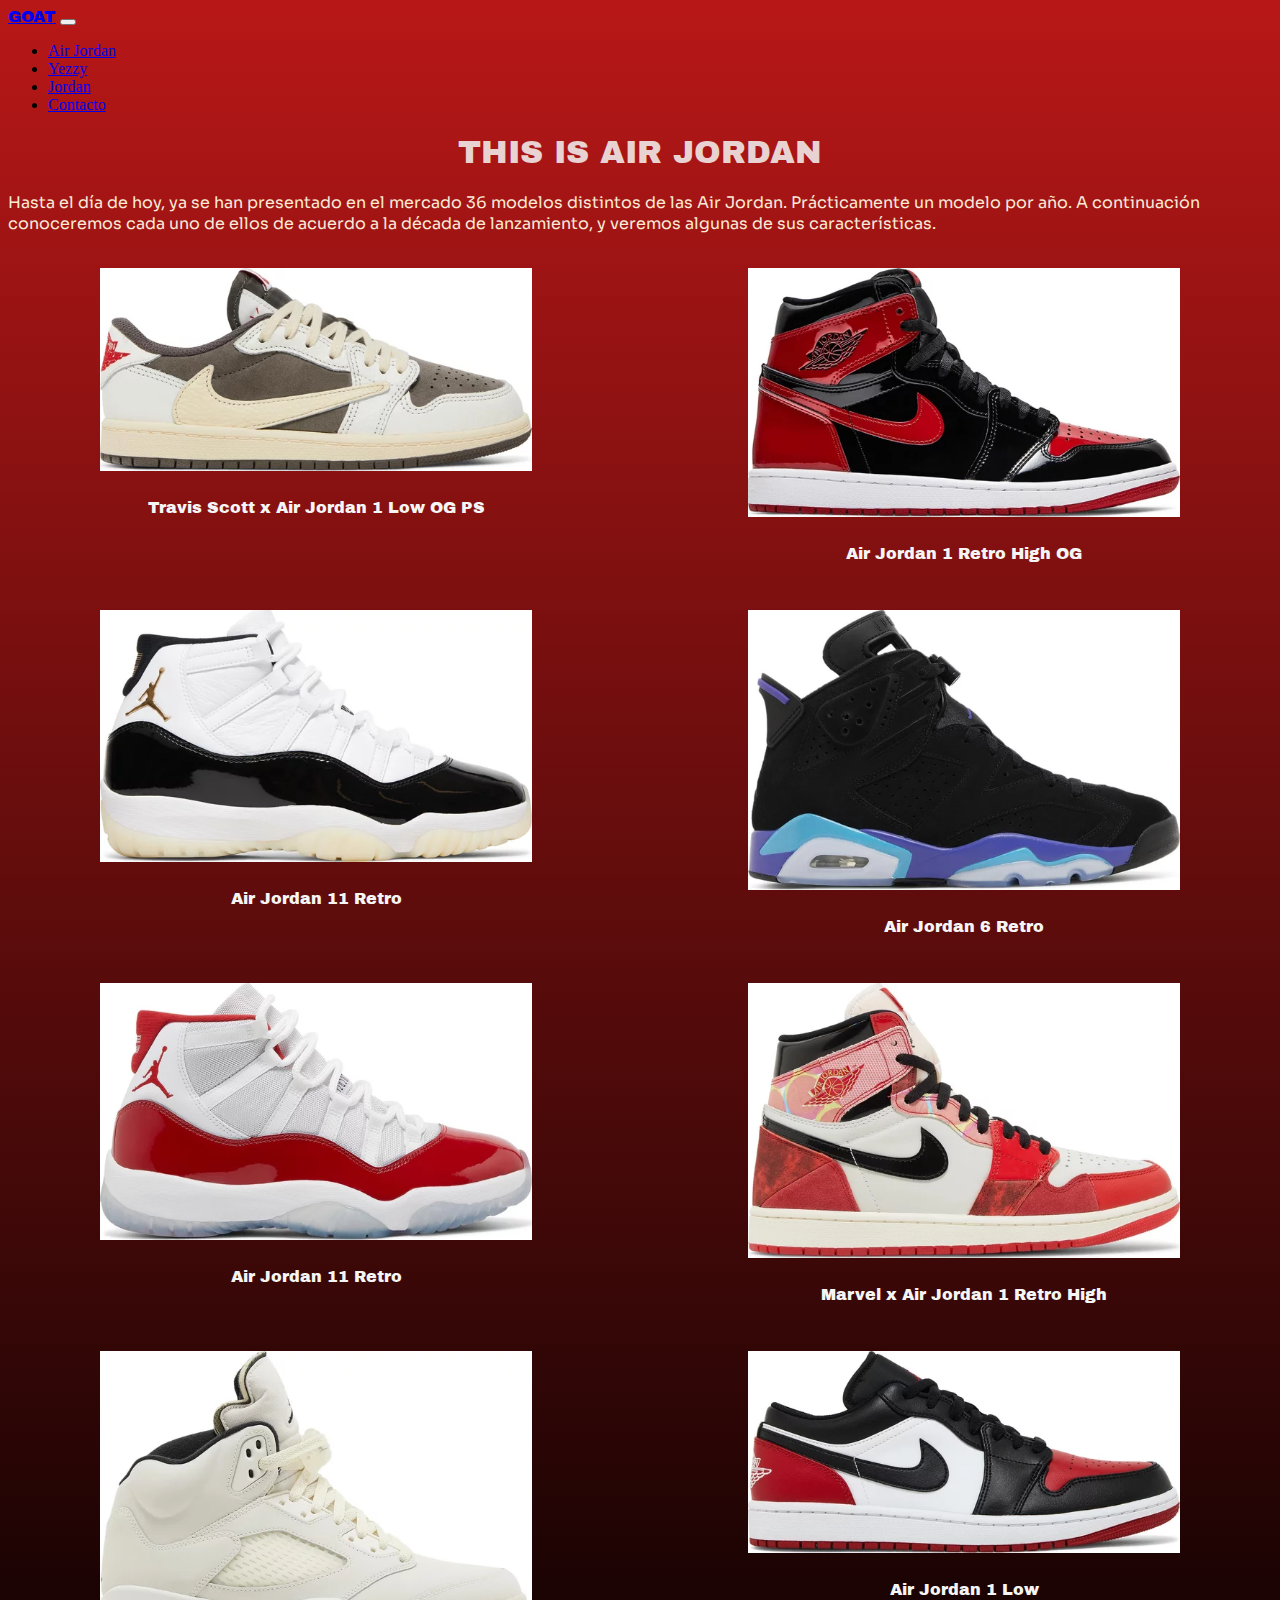
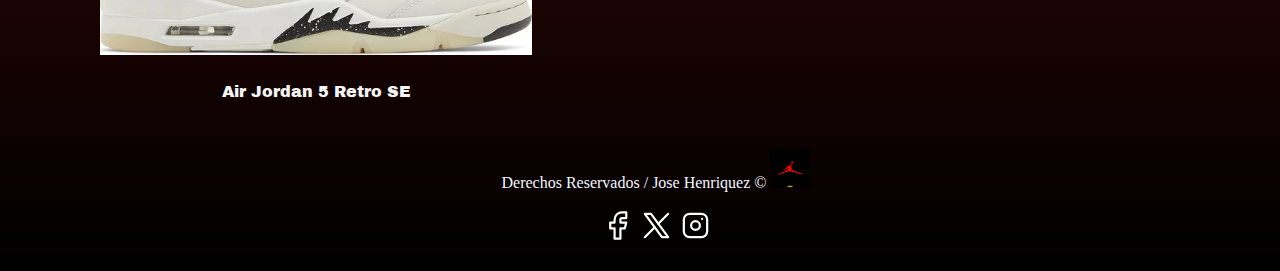
==== pages/air_Jordan.html @ 8870b2eb "carga inicial" ====
<!DOCTYPE html>
<html lang="es">
  <head>
    <meta charset="UTF-8" />
    <meta name="viewport" content="width=device-width, initial-scale=1.0" />
    <!-- inicia bs -->
    <link
      rel="stylesheet"
      href="https://cdn.jsdelivr.net/npm/bootstrap@4.6.2/dist/css/bootstrap.min.css"
      integrity="sha384-xOolHFLEh07PJGoPkLv1IbcEPTNtaed2xpHsD9ESMhqIYd0nLMwNLD69Npy4HI+N"
      crossorigin="anonymous"
    />
    <!-- fin bs -->
    <!-- inicia font -->
    <link rel="preconnect" href="https://fonts.googleapis.com" />
    <link rel="preconnect" href="https://fonts.gstatic.com" crossorigin />
    <link
      href="https://fonts.googleapis.com/css2?family=Archivo+Black&family=Rubik+Scribble&display=swap"
      rel="stylesheet"
    />
    <!-- fin font -->
    <!-- inicia font 2 -->
    <link rel="preconnect" href="https://fonts.googleapis.com" />
    <link rel="preconnect" href="https://fonts.gstatic.com" crossorigin />
    <link
      href="https://fonts.googleapis.com/css2?family=Amatic+SC:wght@400;700&family=Archivo+Black&family=Rubik+Scribble&family=Sora:wght@100..800&display=swap"
      rel="stylesheet"
    />
    <!-- fin fon 2 -->
    <link rel="stylesheet" href="/css/estilos.css" />
    <link rel="stylesheet" href="./air_Jordan.html" />
    <link rel="shortcut icon" href="../img/logo_1.jpg" type="image/x-icon" />

    <title>Air Jordan</title>
  </head>
  <body>
    <!-- inicia navbar -->
    <nav class="navbar navbar-expand-md bg-dark navbar-dark">
      <!-- Brand -->
      <a class="navbar-brand" href="../index.html">GOAT</a>

      <!-- Toggler/collapsibe Button -->
      <button
        class="navbar-toggler"
        type="button"
        data-toggle="collapse"
        data-target="#collapsibleNavbar"
      >
        <span class="navbar-toggler-icon"></span>
      </button>

      <!-- Navbar links -->
      <div class="collapse navbar-collapse" id="collapsibleNavbar">
        <ul class="navbar-nav">
          <li class="nav-item">
            <a class="nav-link" href="./air_Jordan.html">Air Jordan</a>
          </li>
          <li class="nav-item">
            <a class="nav-link" href="./yezzy.html">Yezzy</a>
          </li>
          <li class="nav-item">
            <a class="nav-link" href="./jordan.html">Jordan</a>
          </li>
          <li class="nav-item">
            <a class="nav-link" href="./Contacto.html">Contacto</a>
          </li>
        </ul>
      </div>
    </nav>
    <!-- fin navbar -->

    <section class="py-5 text-center container">
      <div class="row py-lg-5">
        <div class="col-lg-6 col-md-8 mx-auto">
          <h1 class="fw-light">THIS IS AIR JORDAN</h1>
          <p class="lead text-body-secondary" style="color: antiquewhite">
            Hasta el día de hoy, ya se han presentado en el mercado 36 modelos
            distintos de las Air Jordan. Prácticamente un modelo por año. A
            continuación conoceremos cada uno de ellos de acuerdo a la década de
            lanzamiento, y veremos algunas de sus características.
          </p>
        </div>
      </div>
    </section>

    <br />
    <div class="contenedor">
      <div class="producto">
        <img class="imagen-producto" src="/img/jordan_1.webp" alt="jordan1" />
        <div class="producto-nombre">
          <p>Travis Scott x Air Jordan 1 Low OG PS</p>
        </div>
      </div>
      <!-- producto 1 -->
      <div class="producto">
        <img class="imagen-producto" src="/img/jordan_2.webp" alt="jordan2" />
        <div class="producto-nombre">
          <p>Air Jordan 1 Retro High OG</p>
        </div>
      </div>
      <!-- producto 2 -->
      <div class="producto">
        <img class="imagen-producto" src="/img/jordan_3.webp" alt="jordan3" />
        <div class="producto-nombre2">
          <p>Air Jordan 11 Retro</p>
        </div>
      </div>
      <!-- producto 3-->
      <div class="producto">
        <img class="imagen-producto" src="/img/jordan_4.webp" alt="Jordan4" />
        <div class="producto-nombre2">
          <p>Air Jordan 6 Retro</p>
        </div>
      </div>
      <!-- producto 4-->
      <div class="producto">
        <img class="imagen-producto" src="/img/jordan_5.webp" alt="jordan5" />
        <div class="producto-nombre2">
          <p>Air Jordan 11 Retro</p>
        </div>
      </div>
      <!-- producto 5 -->
      <div class="producto">
        <img class="imagen-producto" src="/img/jordan_6.webp" alt="jordan6" />
        <div class="producto-nombre2">
          <p>Marvel x Air Jordan 1 Retro High</p>
        </div>
        <!-- producto 6 -->
      </div>
      <div class="producto">
        <img class="imagen-producto" src="/img/jordan_7.webp" alt="jordan7" />
        <div class="producto-nombre2">
          <p>Air Jordan 5 Retro SE</p>
        </div>
      </div>
      <!-- producto 7 -->
      <div class="producto">
        <img class="imagen-producto" src="/img/jordan_8.webp" alt="jordan8" />
        <div class="producto-nombre2">
          <p>Air Jordan 1 Low</p>
        </div>
      </div>
      <!-- producto 8 -->
    </div>

    <script
      src="https://cdn.jsdelivr.net/npm/jquery@3.5.1/dist/jquery.slim.min.js"
      integrity="sha384-DfXdz2htPH0lsSSs5nCTpuj/zy4C+OGpamoFVy38MVBnE+IbbVYUew+OrCXaRkfj"
      crossorigin="anonymous"
    ></script>
    <script
      src="https://cdn.jsdelivr.net/npm/popper.js@1.16.1/dist/umd/popper.min.js"
      integrity="sha384-9/reFTGAW83EW2RDu2S0VKaIzap3H66lZH81PoYlFhbGU+6BZp6G7niu735Sk7lN"
      crossorigin="anonymous"
    ></script>
    <script
      src="https://cdn.jsdelivr.net/npm/bootstrap@4.6.2/dist/js/bootstrap.min.js"
      integrity="sha384-+sLIOodYLS7CIrQpBjl+C7nPvqq+FbNUBDunl/OZv93DB7Ln/533i8e/mZXLi/P+"
      crossorigin="anonymous"
    ></script>

    <footer class="footer">
      <p>
        Derechos Reservados / Jose Henriquez ©
        <img src="../img/logo2.jpg" alt="logo" width="40" height="40" />
      </p>
      <!-- inicio de iconos -->
      <svg
        xmlns="http://www.w3.org/2000/svg"
        class="icon icon-tabler icon-tabler-brand-facebook"
        width="35"
        height="35"
        viewBox="0 0 24 24"
        stroke-width="1.5"
        stroke="#ffffff"
        fill="none"
        stroke-linecap="round"
        stroke-linejoin="round"
      >
        <path stroke="none" d="M0 0h24v24H0z" fill="none" />
        <path
          d="M7 10v4h3v7h4v-7h3l1 -4h-4v-2a1 1 0 0 1 1 -1h3v-4h-3a5 5 0 0 0 -5 5v2h-3"
        />
      </svg>
      <svg
        xmlns="http://www.w3.org/2000/svg"
        class="icon icon-tabler icon-tabler-brand-x"
        width="35"
        height="35"
        viewBox="0 0 24 24"
        stroke-width="1.5"
        stroke="#ffffff"
        fill="none"
        stroke-linecap="round"
        stroke-linejoin="round"
      >
        <path stroke="none" d="M0 0h24v24H0z" fill="none" />
        <path d="M4 4l11.733 16h4.267l-11.733 -16z" />
        <path d="M4 20l6.768 -6.768m2.46 -2.46l6.772 -6.772" />
      </svg>
      <svg
        xmlns="http://www.w3.org/2000/svg"
        class="icon icon-tabler icon-tabler-brand-instagram"
        width="35"
        height="35"
        viewBox="0 0 24 24"
        stroke-width="1.5"
        stroke="#ffffff"
        fill="none"
        stroke-linecap="round"
        stroke-linejoin="round"
      >
        <path stroke="none" d="M0 0h24v24H0z" fill="none" />
        <path
          d="M4 4m0 4a4 4 0 0 1 4 -4h8a4 4 0 0 1 4 4v8a4 4 0 0 1 -4 4h-8a4 4 0 0 1 -4 -4z"
        />
        <path d="M12 12m-3 0a3 3 0 1 0 6 0a3 3 0 1 0 -6 0" />
        <path d="M16.5 7.5l0 .01" />
      </svg>
      <!-- fin de iconos -->
    </footer>
  </body>
</html>
---- css/estilos.css ----
/* *{
  margin: 0;
  padding: 0;
  box-sizing: border-box;
}  */

body {
  background: linear-gradient(#b81717, #000);
  background-size: cover;
}

/* navegador */

.navbar-brand {
  font-family: "Archivo Black", sans-serif;
  font-weight: 400;
  font-style: normal;
}

/* contacto */
.formulario {
  display: grid;
  justify-content: center;
}
.form-check-label {
  color: #000;
}
.form-group {
  color: #000;
}
.buttonform {
  color: #000;
}

/* fin contacto */

/* footer */

.footer {
  background-color: linear-gradient(#000, #b81717);
  padding: 1rem 1rem;
  width: 100%;
  color: aliceblue;
  text-align: center;
}

@media (min-width: 768px) {
  .footer {
    background-color: linear-gradient(#000, #b81717);
    padding: 1rem 1rem;
    width: 100%;
    color: aliceblue;
    text-align: center;
  }
}

h1 {
  font-family: "Archivo Black", sans-serif;
  color: rgba(245, 245, 245, 0.845);
  font-weight: 400;
  font-style: normal;
  text-align: center;
}

.tittlespan {
  color: #000;
}

/* fin footer */

/* card */

.card-img {
  border-radius: 6px;
  overflow: hidden;
  background: white;
  box-shadow: 0px 1px 10px rgba(0, 0, 0, 2);
  transition: all 400ms ease;
}
.card-img:hover {
  box-shadow: 5px 5px 20px rgba(0, 0, 0, 4);
  transform: translateY(-4%);
}
.card-img img {
  width: 100%;
  height: 210px;
}

.card-title {
  font-family: "Archivo Black", sans-serif;
  font-weight: 400;
  font-style: normal;
}

.btn-primary:hover {
  background-color: black;
  color: blanchedalmond;
}
/* fin card */

.parrafo-yezzy {
  font-family: "Oswald", sans-serif;
  font-optical-sizing: auto;
  font-weight: weight;
  font-style: normal;
  font-size: 1.5rem;
  text-align: center;
  margin: 1.5rem;
}

/* inicio productos */
.contenedor {
  display: grid;
  grid-template-columns: 1fr 1fr;
  column-gap: 2rem;
  row-gap: 2rem;
  text-align: center;
}

.producto {
  transition: all 400ms ease;
}

.producto:hover {
  box-shadow: 5px 5px 20px rgba(0, 0, 0, 4);
  transform: translateY(-4%);
}

.imagen-producto {
  width: 70%;
}

.producto-nombre {
  font-family: "Archivo Black", sans-serif;
  font-weight: 400;
  font-style: normal;
  color: whitesmoke;
  margin-top: 1.5rem;
}

.producto-nombre2 {
  font-family: "Archivo Black", sans-serif;
  font-weight: 400;
  font-style: normal;
  color: whitesmoke;
  margin-top: 1.5rem;
}
/* fin productos */

.fw-light {
  font-size: 2rem;
}
.text-body-secondary {
  font-family: "Sora", sans-serif;
  font-optical-sizing: auto;
  font-weight: weight;
  font-style: normal;
}

/* carousel jordan */
.imgcarousel {
  height: 30%;
  width: 30%;
}
.carouseljordan {
  height: 100%;
  width: 100%;
  text-align: center;
}

/* carousel jordan fin */

/*  pagina jordan */

.padre-jordan {
  display: flex; /* usando flex box */
  columns: 1fr 1fr;
  text-align: center;
}

.imagen-jordanlife {
  height: 80%;
  width: 80%;
}

.parrafo-jordan {
  font-family: "Oswald", sans-serif;
  font-optical-sizing: auto;
  font-weight: weight;
  font-style: normal;
  font-size: 1rem;
  text-align: center;
  margin: 1.5rem;
  color: aliceblue;
}

@media (min-width: 768px) {
  .contenedor {
    grid-template-columns: 1fr 1fr;
  }
}

/* @media (min-width: 768px) {
  .container{grid-template-columns: 1fr 1fr;
  }

} */
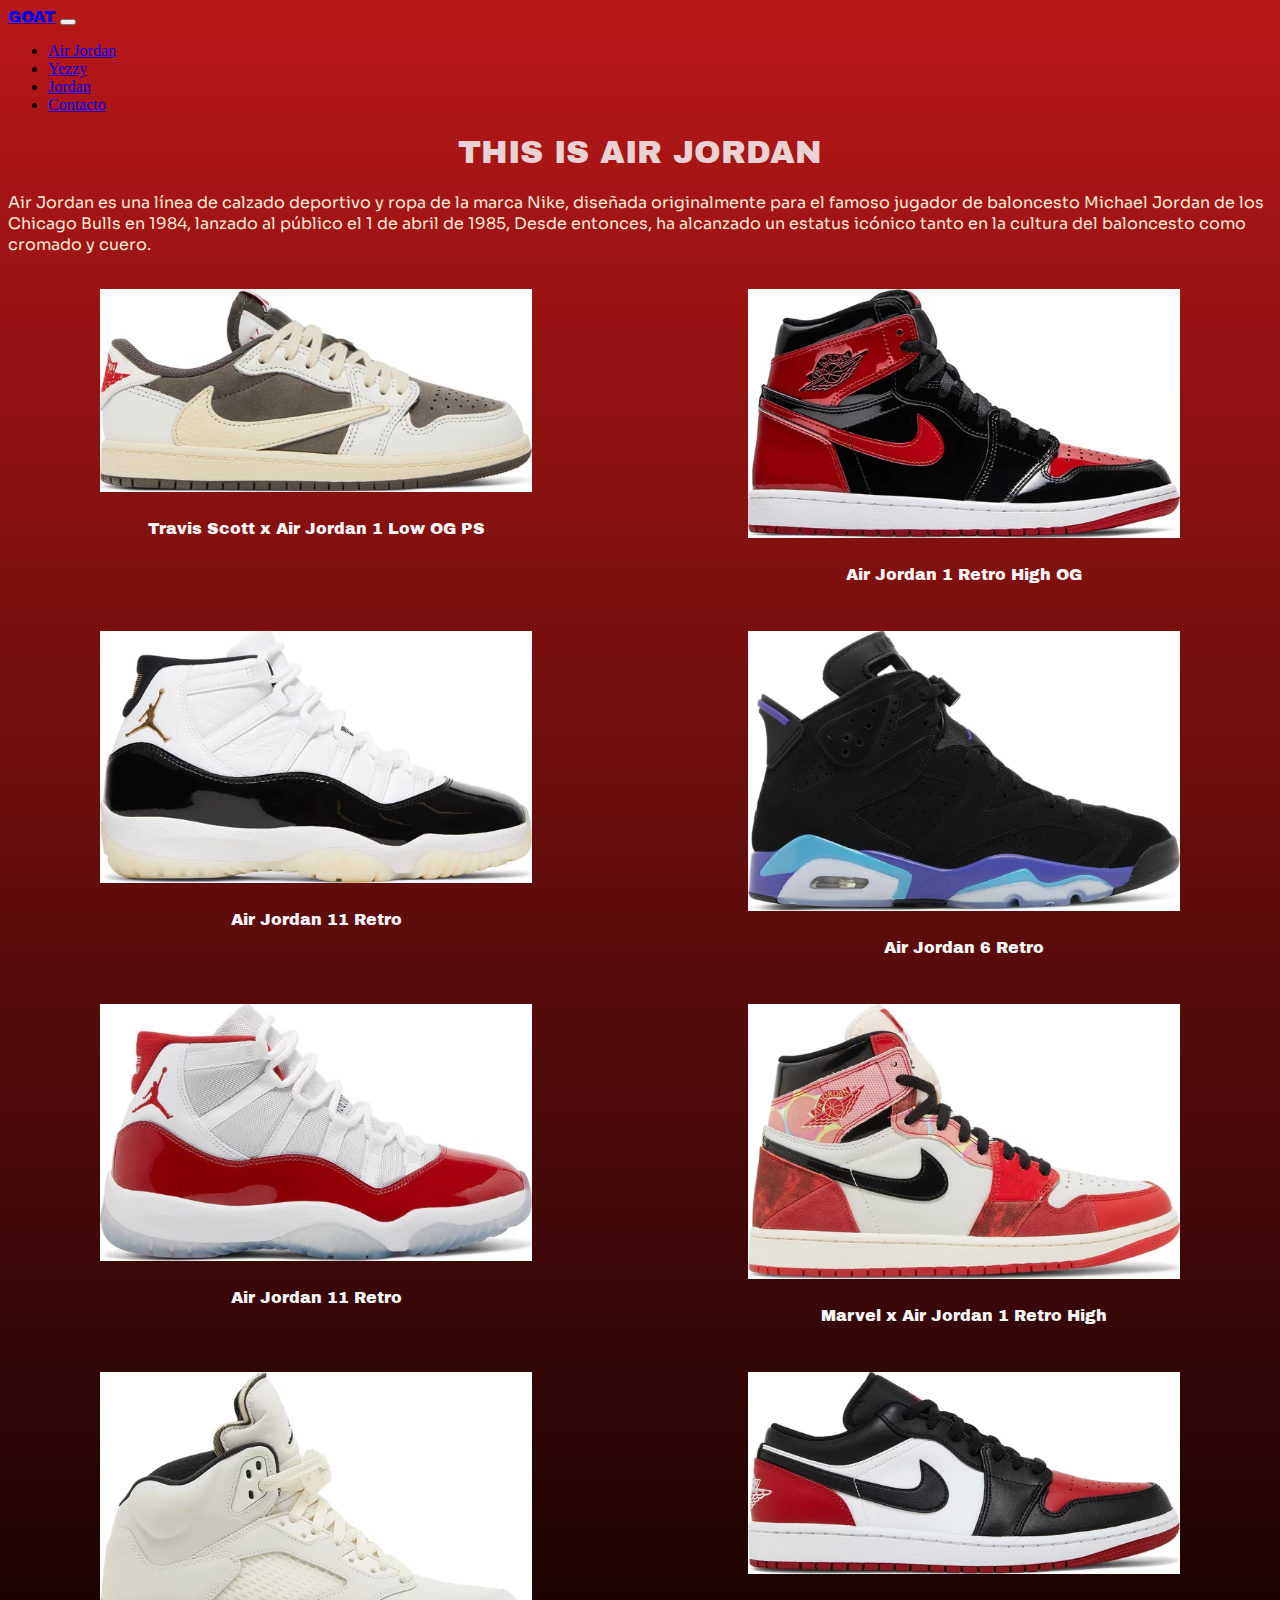
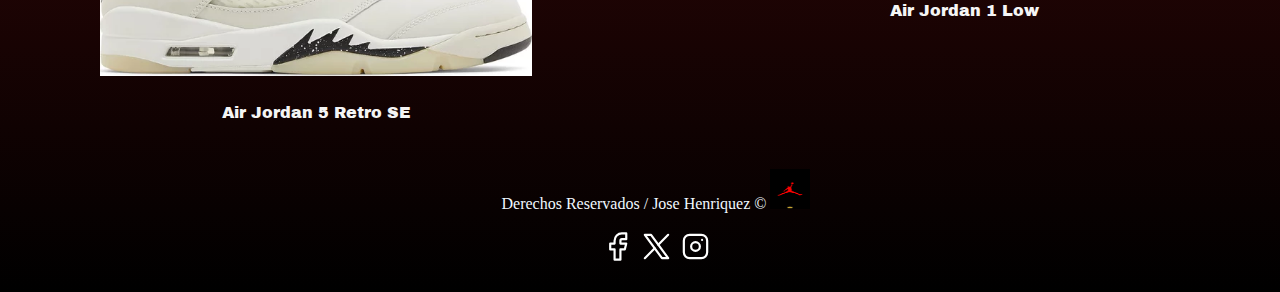
==== commit fbe9d438: "arreglos responsive" ====
--- a/pages/air_Jordan.html
+++ b/pages/air_Jordan.html
@@ -1,223 +1,178 @@
 <!DOCTYPE html>
 <html lang="es">
-  <head>
-    <meta charset="UTF-8" />
-    <meta name="viewport" content="width=device-width, initial-scale=1.0" />
-    <!-- inicia bs -->
-    <link
-      rel="stylesheet"
-      href="https://cdn.jsdelivr.net/npm/bootstrap@4.6.2/dist/css/bootstrap.min.css"
-      integrity="sha384-xOolHFLEh07PJGoPkLv1IbcEPTNtaed2xpHsD9ESMhqIYd0nLMwNLD69Npy4HI+N"
-      crossorigin="anonymous"
-    />
-    <!-- fin bs -->
-    <!-- inicia font -->
-    <link rel="preconnect" href="https://fonts.googleapis.com" />
-    <link rel="preconnect" href="https://fonts.gstatic.com" crossorigin />
-    <link
-      href="https://fonts.googleapis.com/css2?family=Archivo+Black&family=Rubik+Scribble&display=swap"
-      rel="stylesheet"
-    />
-    <!-- fin font -->
-    <!-- inicia font 2 -->
-    <link rel="preconnect" href="https://fonts.googleapis.com" />
-    <link rel="preconnect" href="https://fonts.gstatic.com" crossorigin />
-    <link
-      href="https://fonts.googleapis.com/css2?family=Amatic+SC:wght@400;700&family=Archivo+Black&family=Rubik+Scribble&family=Sora:wght@100..800&display=swap"
-      rel="stylesheet"
-    />
-    <!-- fin fon 2 -->
-    <link rel="stylesheet" href="/css/estilos.css" />
-    <link rel="stylesheet" href="./air_Jordan.html" />
-    <link rel="shortcut icon" href="../img/logo_1.jpg" type="image/x-icon" />
 
-    <title>Air Jordan</title>
-  </head>
-  <body>
-    <!-- inicia navbar -->
-    <nav class="navbar navbar-expand-md bg-dark navbar-dark">
-      <!-- Brand -->
-      <a class="navbar-brand" href="../index.html">GOAT</a>
+<head>
+  <meta charset="UTF-8" />
+  <meta name="viewport" content="width=device-width, initial-scale=1.0" />
+  <!-- inicia bs -->
+  <link rel="stylesheet" href="https://cdn.jsdelivr.net/npm/bootstrap@4.6.2/dist/css/bootstrap.min.css"
+    integrity="sha384-xOolHFLEh07PJGoPkLv1IbcEPTNtaed2xpHsD9ESMhqIYd0nLMwNLD69Npy4HI+N" crossorigin="anonymous" />
+  <!-- fin bs -->
+  <!-- inicia font -->
+  <link rel="preconnect" href="https://fonts.googleapis.com" />
+  <link rel="preconnect" href="https://fonts.gstatic.com" crossorigin />
+  <link href="https://fonts.googleapis.com/css2?family=Archivo+Black&family=Rubik+Scribble&display=swap"
+    rel="stylesheet" />
+  <!-- fin font -->
+  <!-- inicia font 2 -->
+  <link rel="preconnect" href="https://fonts.googleapis.com" />
+  <link rel="preconnect" href="https://fonts.gstatic.com" crossorigin />
+  <link
+    href="https://fonts.googleapis.com/css2?family=Amatic+SC:wght@400;700&family=Archivo+Black&family=Rubik+Scribble&family=Sora:wght@100..800&display=swap"
+    rel="stylesheet" />
+  <!-- fin fon 2 -->
+  <link rel="stylesheet" href="../css/estilos.css" />
+  <link rel="stylesheet" href="./air_Jordan.html" />
+  <link rel="shortcut icon" href="../img/logo_1.jpg" type="image/x-icon" />
 
-      <!-- Toggler/collapsibe Button -->
-      <button
-        class="navbar-toggler"
-        type="button"
-        data-toggle="collapse"
-        data-target="#collapsibleNavbar"
-      >
-        <span class="navbar-toggler-icon"></span>
-      </button>
+</head>
+<title>Air Jordan</title>
 
-      <!-- Navbar links -->
-      <div class="collapse navbar-collapse" id="collapsibleNavbar">
-        <ul class="navbar-nav">
-          <li class="nav-item">
-            <a class="nav-link" href="./air_Jordan.html">Air Jordan</a>
-          </li>
-          <li class="nav-item">
-            <a class="nav-link" href="./yezzy.html">Yezzy</a>
-          </li>
-          <li class="nav-item">
-            <a class="nav-link" href="./jordan.html">Jordan</a>
-          </li>
-          <li class="nav-item">
-            <a class="nav-link" href="./Contacto.html">Contacto</a>
-          </li>
-        </ul>
+<body>
+  <!-- inicia navbar -->
+  <nav class="navbar navbar-expand-md bg-dark navbar-dark">
+    <!-- Brand -->
+    <a class="navbar-brand" href="../index.html">GOAT</a>
+
+    <!-- Toggler/collapsibe Button -->
+    <button class="navbar-toggler" type="button" data-toggle="collapse" data-target="#collapsibleNavbar">
+      <span class="navbar-toggler-icon"></span>
+    </button>
+
+    <!-- Navbar links -->
+    <div class="collapse navbar-collapse" id="collapsibleNavbar">
+      <ul class="navbar-nav">
+        <li class="nav-item">
+          <a class="nav-link" href="./air_Jordan.html">Air Jordan</a>
+        </li>
+        <li class="nav-item">
+          <a class="nav-link" href="./yezzy.html">Yezzy</a>
+        </li>
+        <li class="nav-item">
+          <a class="nav-link" href="./jordan.html">Jordan</a>
+        </li>
+        <li class="nav-item">
+          <a class="nav-link" href="./Contacto.html">Contacto</a>
+        </li>
+      </ul>
+    </div>
+  </nav>
+  <!-- fin navbar -->
+
+  <section class="py-5 text-center container">
+    <div class="row py-lg-5">
+      <div class="col-lg-6 col-md-8 mx-auto">
+        <h1 class="fw-light">THIS IS AIR JORDAN</h1>
+        <p class="lead text-body-secondary" style="color: antiquewhite">
+          Air Jordan es una línea de calzado deportivo y ropa de la marca Nike, diseñada originalmente para el famoso
+          jugador de baloncesto Michael Jordan de los Chicago Bulls en 1984, lanzado al público el 1 de abril de 1985,
+          Desde entonces, ha alcanzado un estatus icónico tanto en la cultura del baloncesto como cromado y cuero.
+        </p>
       </div>
-    </nav>
-    <!-- fin navbar -->
+    </div>
+  </section>
 
-    <section class="py-5 text-center container">
-      <div class="row py-lg-5">
-        <div class="col-lg-6 col-md-8 mx-auto">
-          <h1 class="fw-light">THIS IS AIR JORDAN</h1>
-          <p class="lead text-body-secondary" style="color: antiquewhite">
-            Hasta el día de hoy, ya se han presentado en el mercado 36 modelos
-            distintos de las Air Jordan. Prácticamente un modelo por año. A
-            continuación conoceremos cada uno de ellos de acuerdo a la década de
-            lanzamiento, y veremos algunas de sus características.
-          </p>
-        </div>
+  <!-- comienzo de productos -->
+  <br />
+  <div class="contenedor">
+    <div class="producto">
+      <img class="imagen-producto" src="../img/jordan_1.webp" alt="jordan1" />
+      <div class="producto-nombre">
+        <p>Travis Scott x Air Jordan 1 Low OG PS</p>
       </div>
-    </section>
+    </div>
+    <!-- producto 1 -->
+    <div class="producto">
+      <img class="imagen-producto" src="../img/jordan_2.webp" alt="jordan2" />
+      <div class="producto-nombre">
+        <p>Air Jordan 1 Retro High OG</p>
+      </div>
+    </div>
+    <!-- producto 2 -->
+    <div class="producto">
+      <img class="imagen-producto" src="../img/jordan_3.webp" alt="jordan3" />
+      <div class="producto-nombre2">
+        <p>Air Jordan 11 Retro</p>
+      </div>
+    </div>
+    <!-- producto 3-->
+    <div class="producto">
+      <img class="imagen-producto" src="../img/jordan_4.webp" alt="Jordan4" />
+      <div class="producto-nombre2">
+        <p>Air Jordan 6 Retro</p>
+      </div>
+    </div>
+    <!-- producto 4-->
+    <div class="producto">
+      <img class="imagen-producto" src="../img/jordan_5.webp" alt="jordan5" />
+      <div class="producto-nombre2">
+        <p>Air Jordan 11 Retro</p>
+      </div>
+    </div>
+    <!-- producto 5 -->
+    <div class="producto">
+      <img class="imagen-producto" src="../img/jordan_6.webp" alt="jordan6" />
+      <div class="producto-nombre2">
+        <p>Marvel x Air Jordan 1 Retro High</p>
+      </div>
+      <!-- producto 6 -->
+    </div>
+    <div class="producto">
+      <img class="imagen-producto" src="../img/jordan_7.webp" alt="jordan7" />
+      <div class="producto-nombre2">
+        <p>Air Jordan 5 Retro SE</p>
+      </div>
+    </div>
+    <!-- producto 7 -->
+    <div class="producto">
+      <img class="imagen-producto" src="../img/jordan_8.webp" alt="jordan8" />
+      <div class="producto-nombre2">
+        <p>Air Jordan 1 Low</p>
+      </div>
+    </div>
+    <!-- producto 8 -->
+  </div>
+  <!-- fin de productos -->
 
-    <br />
-    <div class="contenedor">
-      <div class="producto">
-        <img class="imagen-producto" src="/img/jordan_1.webp" alt="jordan1" />
-        <div class="producto-nombre">
-          <p>Travis Scott x Air Jordan 1 Low OG PS</p>
-        </div>
-      </div>
-      <!-- producto 1 -->
-      <div class="producto">
-        <img class="imagen-producto" src="/img/jordan_2.webp" alt="jordan2" />
-        <div class="producto-nombre">
-          <p>Air Jordan 1 Retro High OG</p>
-        </div>
-      </div>
-      <!-- producto 2 -->
-      <div class="producto">
-        <img class="imagen-producto" src="/img/jordan_3.webp" alt="jordan3" />
-        <div class="producto-nombre2">
-          <p>Air Jordan 11 Retro</p>
-        </div>
-      </div>
-      <!-- producto 3-->
-      <div class="producto">
-        <img class="imagen-producto" src="/img/jordan_4.webp" alt="Jordan4" />
-        <div class="producto-nombre2">
-          <p>Air Jordan 6 Retro</p>
-        </div>
-      </div>
-      <!-- producto 4-->
-      <div class="producto">
-        <img class="imagen-producto" src="/img/jordan_5.webp" alt="jordan5" />
-        <div class="producto-nombre2">
-          <p>Air Jordan 11 Retro</p>
-        </div>
-      </div>
-      <!-- producto 5 -->
-      <div class="producto">
-        <img class="imagen-producto" src="/img/jordan_6.webp" alt="jordan6" />
-        <div class="producto-nombre2">
-          <p>Marvel x Air Jordan 1 Retro High</p>
-        </div>
-        <!-- producto 6 -->
-      </div>
-      <div class="producto">
-        <img class="imagen-producto" src="/img/jordan_7.webp" alt="jordan7" />
-        <div class="producto-nombre2">
-          <p>Air Jordan 5 Retro SE</p>
-        </div>
-      </div>
-      <!-- producto 7 -->
-      <div class="producto">
-        <img class="imagen-producto" src="/img/jordan_8.webp" alt="jordan8" />
-        <div class="producto-nombre2">
-          <p>Air Jordan 1 Low</p>
-        </div>
-      </div>
-      <!-- producto 8 -->
-    </div>
 
-    <script
-      src="https://cdn.jsdelivr.net/npm/jquery@3.5.1/dist/jquery.slim.min.js"
-      integrity="sha384-DfXdz2htPH0lsSSs5nCTpuj/zy4C+OGpamoFVy38MVBnE+IbbVYUew+OrCXaRkfj"
-      crossorigin="anonymous"
-    ></script>
-    <script
-      src="https://cdn.jsdelivr.net/npm/popper.js@1.16.1/dist/umd/popper.min.js"
-      integrity="sha384-9/reFTGAW83EW2RDu2S0VKaIzap3H66lZH81PoYlFhbGU+6BZp6G7niu735Sk7lN"
-      crossorigin="anonymous"
-    ></script>
-    <script
-      src="https://cdn.jsdelivr.net/npm/bootstrap@4.6.2/dist/js/bootstrap.min.js"
-      integrity="sha384-+sLIOodYLS7CIrQpBjl+C7nPvqq+FbNUBDunl/OZv93DB7Ln/533i8e/mZXLi/P+"
-      crossorigin="anonymous"
-    ></script>
+  <footer class="footer">
+    <p>
+      Derechos Reservados / Jose Henriquez ©
+      <img src="../img/logo2.jpg" alt="logo" width="40" height="40" />
+    </p>
+    <!-- inicio de iconos -->
+    <svg xmlns="http://www.w3.org/2000/svg" class="icon icon-tabler icon-tabler-brand-facebook" width="35" height="35"
+      viewBox="0 0 24 24" stroke-width="1.5" stroke="#ffffff" fill="none" stroke-linecap="round"
+      stroke-linejoin="round">
+      <path stroke="none" d="M0 0h24v24H0z" fill="none" />
+      <path d="M7 10v4h3v7h4v-7h3l1 -4h-4v-2a1 1 0 0 1 1 -1h3v-4h-3a5 5 0 0 0 -5 5v2h-3" />
+    </svg>
+    <svg xmlns="http://www.w3.org/2000/svg" class="icon icon-tabler icon-tabler-brand-x" width="35" height="35"
+      viewBox="0 0 24 24" stroke-width="1.5" stroke="#ffffff" fill="none" stroke-linecap="round"
+      stroke-linejoin="round">
+      <path stroke="none" d="M0 0h24v24H0z" fill="none" />
+      <path d="M4 4l11.733 16h4.267l-11.733 -16z" />
+      <path d="M4 20l6.768 -6.768m2.46 -2.46l6.772 -6.772" />
+    </svg>
+    <svg xmlns="http://www.w3.org/2000/svg" class="icon icon-tabler icon-tabler-brand-instagram" width="35" height="35"
+      viewBox="0 0 24 24" stroke-width="1.5" stroke="#ffffff" fill="none" stroke-linecap="round"
+      stroke-linejoin="round">
+      <path stroke="none" d="M0 0h24v24H0z" fill="none" />
+      <path d="M4 4m0 4a4 4 0 0 1 4 -4h8a4 4 0 0 1 4 4v8a4 4 0 0 1 -4 4h-8a4 4 0 0 1 -4 -4z" />
+      <path d="M12 12m-3 0a3 3 0 1 0 6 0a3 3 0 1 0 -6 0" />
+      <path d="M16.5 7.5l0 .01" />
+    </svg>
+    <!-- fin de iconos -->
+  </footer>
+  <script src="https://cdn.jsdelivr.net/npm/jquery@3.5.1/dist/jquery.slim.min.js"
+    integrity="sha384-DfXdz2htPH0lsSSs5nCTpuj/zy4C+OGpamoFVy38MVBnE+IbbVYUew+OrCXaRkfj"
+    crossorigin="anonymous"></script>
+  <script src="https://cdn.jsdelivr.net/npm/popper.js@1.16.1/dist/umd/popper.min.js"
+    integrity="sha384-9/reFTGAW83EW2RDu2S0VKaIzap3H66lZH81PoYlFhbGU+6BZp6G7niu735Sk7lN"
+    crossorigin="anonymous"></script>
+  <script src="https://cdn.jsdelivr.net/npm/bootstrap@4.6.2/dist/js/bootstrap.min.js"
+    integrity="sha384-+sLIOodYLS7CIrQpBjl+C7nPvqq+FbNUBDunl/OZv93DB7Ln/533i8e/mZXLi/P+"
+    crossorigin="anonymous"></script>
+</body>
 
-    <footer class="footer">
-      <p>
-        Derechos Reservados / Jose Henriquez ©
-        <img src="../img/logo2.jpg" alt="logo" width="40" height="40" />
-      </p>
-      <!-- inicio de iconos -->
-      <svg
-        xmlns="http://www.w3.org/2000/svg"
-        class="icon icon-tabler icon-tabler-brand-facebook"
-        width="35"
-        height="35"
-        viewBox="0 0 24 24"
-        stroke-width="1.5"
-        stroke="#ffffff"
-        fill="none"
-        stroke-linecap="round"
-        stroke-linejoin="round"
-      >
-        <path stroke="none" d="M0 0h24v24H0z" fill="none" />
-        <path
-          d="M7 10v4h3v7h4v-7h3l1 -4h-4v-2a1 1 0 0 1 1 -1h3v-4h-3a5 5 0 0 0 -5 5v2h-3"
-        />
-      </svg>
-      <svg
-        xmlns="http://www.w3.org/2000/svg"
-        class="icon icon-tabler icon-tabler-brand-x"
-        width="35"
-        height="35"
-        viewBox="0 0 24 24"
-        stroke-width="1.5"
-        stroke="#ffffff"
-        fill="none"
-        stroke-linecap="round"
-        stroke-linejoin="round"
-      >
-        <path stroke="none" d="M0 0h24v24H0z" fill="none" />
-        <path d="M4 4l11.733 16h4.267l-11.733 -16z" />
-        <path d="M4 20l6.768 -6.768m2.46 -2.46l6.772 -6.772" />
-      </svg>
-      <svg
-        xmlns="http://www.w3.org/2000/svg"
-        class="icon icon-tabler icon-tabler-brand-instagram"
-        width="35"
-        height="35"
-        viewBox="0 0 24 24"
-        stroke-width="1.5"
-        stroke="#ffffff"
-        fill="none"
-        stroke-linecap="round"
-        stroke-linejoin="round"
-      >
-        <path stroke="none" d="M0 0h24v24H0z" fill="none" />
-        <path
-          d="M4 4m0 4a4 4 0 0 1 4 -4h8a4 4 0 0 1 4 4v8a4 4 0 0 1 -4 4h-8a4 4 0 0 1 -4 -4z"
-        />
-        <path d="M12 12m-3 0a3 3 0 1 0 6 0a3 3 0 1 0 -6 0" />
-        <path d="M16.5 7.5l0 .01" />
-      </svg>
-      <!-- fin de iconos -->
-    </footer>
-  </body>
-</html>
+</html>--- a/css/estilos.css
+++ b/css/estilos.css
@@ -188,7 +188,7 @@
   font-optical-sizing: auto;
   font-weight: weight;
   font-style: normal;
-  font-size: 1rem;
+  font-size: 2rem;
   text-align: center;
   margin: 1.5rem;
   color: aliceblue;
@@ -200,6 +200,10 @@
   }
 }
 
+.magen-productolife {
+  height: 80%;
+  width: 80%;
+}
 /* @media (min-width: 768px) {
   .container{grid-template-columns: 1fr 1fr;
   }
